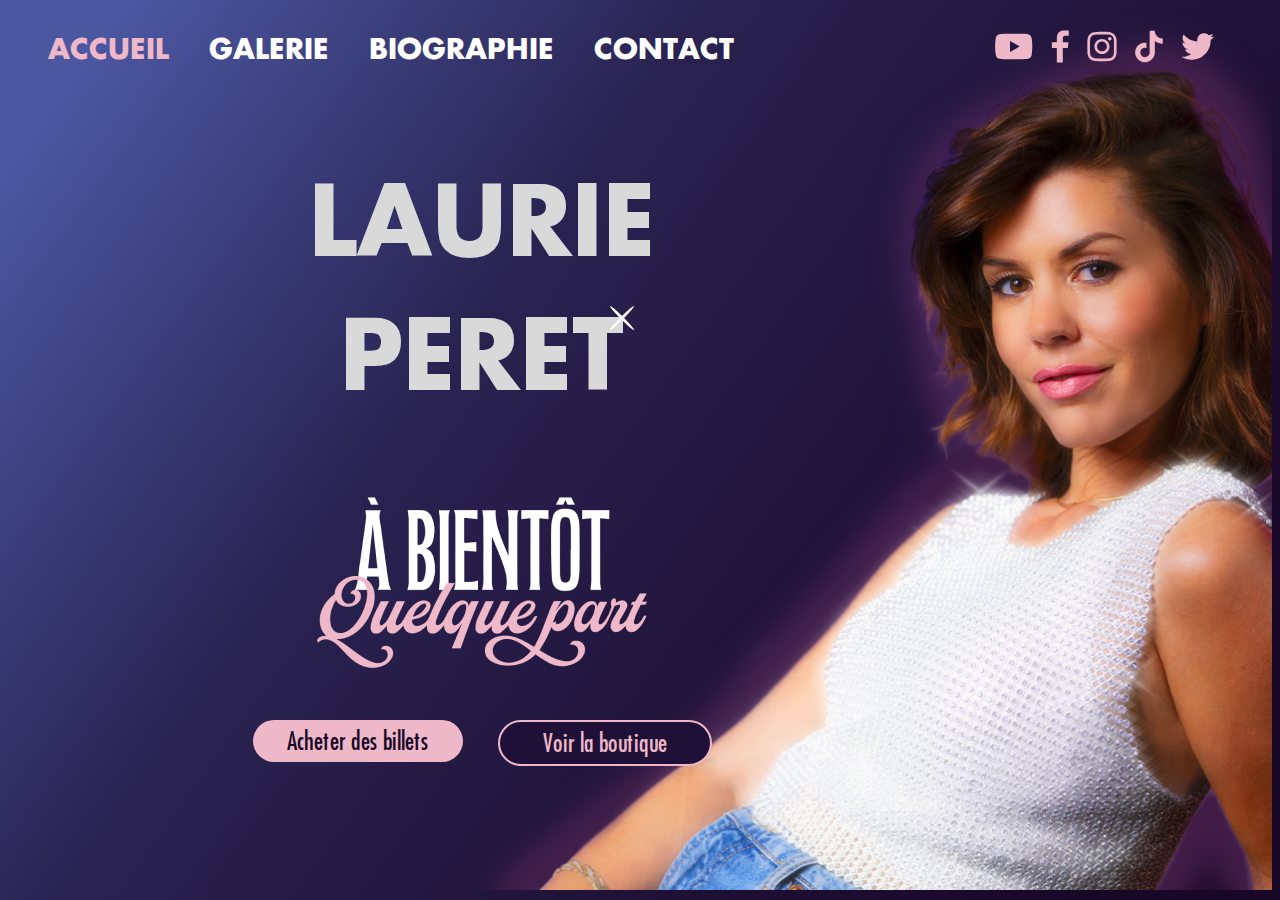
==== index.html @ b5bcc186 "Hover done" ====
<!doctype html>
<html lang="en">
<head>
    <meta charset="UTF-8">
    <meta name="viewport"
          content="width=device-width, user-scalable=no, initial-scale=1.0, maximum-scale=1.0, minimum-scale=1.0">
    <meta http-equiv="X-UA-Compatible" content="ie=edge">
    <title>Laurie Peret - À bientôt Quelque part</title>
    <link rel="stylesheet" href="style.css">
</head>
<body>
<div id="main">
    <nav class="mobile-nav bold flex">
        <div class="block-menu" id="burger">
            <img src="images/icon/burger.svg" alt="" class="burger-svg"> <span class="menu-title">MENU</span>
        </div>
        <div id="mobile-menu">
            <div class="menu-item item-mobile bold active-mobile">
                <a href="index.html">ACCUEIL</a>
            </div>
            <div class="menu-item item-mobile bold">
                <a href="galerie.html">GALERIE</a>
            </div>
            <div class="menu-item item-mobile bold">
                <a href="biographie.html">BIOGRAPHIE</a>
            </div>
            <div class="menu-item item-mobile last bold">
                <a href="contact.html">CONTACT</a>
            </div>
        </div>
        <div class="social-networks-mobile flex">
            <div class="social-network">
                <img src="images/icon/youtube.svg" alt="">
            </div>
            <div class="social-network">
                <img src="images/icon/facebook.svg" alt="">
            </div>
            <div class="social-network">
                <img src="images/icon/instagram.svg" alt="">
            </div>
            <div class="social-network">
                <img src="images/icon/tiktok.svg" alt="">
            </div>
            <div class="social-network">
                <img src="images/icon/x.svg" alt="">
            </div>
        </div>
    </nav>
    <div class="mobile-container">
        <h1 class="title-mobile bold">
            LAURIE PERE<span class="spark-letter star">T</span>
        </h1>
        <div class="main-mobile">
            <img src="images/a_bientot.png" class="a-bientot-img" alt="">
        </div>
        <footer>
            <div class="billet-mobile-btn primary-btn">
                Billets
            </div>
            <div class="boutique-mobile-btn secondary-btn">
                Boutique
            </div>
        </footer>
    </div>
    <nav class="flex desktop-nav">
        <div class="menu-items flex">
            <div class="menu-item bold active-desktop">
                <a href="index.html">ACCUEIL</a>
            </div>
            <div class="menu-item bold">
                <a href="galerie.html">GALERIE</a>
            </div>
            <div class="menu-item bold">
                <a href="biographie.html">BIOGRAPHIE</a>
            </div>
            <div class="menu-item bold">
                <a href="contact.html">CONTACT</a>
            </div>
        </div>
        <div class="social-networks flex">
            <div class="social-network">
                <img src="images/icon/youtube.svg" alt="">
            </div>
            <div class="social-network">
                <img src="images/icon/facebook.svg" alt="">
            </div>
            <div class="social-network">
                <img src="images/icon/instagram.svg" alt="">
            </div>
            <div class="social-network">
                <img src="images/icon/tiktok.svg" alt="">
            </div>
            <div class="social-network">
                <img src="images/icon/x.svg" alt="">
            </div>
        </div>
    </nav>
    <div class="desktop-container">
        <h1 class="title-desktop bold">
            <span class="center laurie-txt">
                LAURIE <br> PERE<span class="spark-letter star">T</span>
            </span>
        </h1>
        <div class="main-desktop">
            <img src="images/a_bientot.png" alt="">
        </div>
        <div class="flex btn-container">
            <div class="billet-desktop-btn primary-btn">
                Acheter des billets
            </div>
            <div class="boutique-desktop-btn secondary-btn">
                Voir la boutique
            </div>
        </div>
    </div>
</div>
<script src="script.js"></script>
</body>
</html>
---- style.css ----
/********************** Police *******************/
@font-face {
    font-family: 'FuturaLT-Bold';
    src: url('fonts/FuturaLT-Bold.eot'); /* EOT */
    src: url('fonts/FuturaLT-Bold.woff2') format('woff2'),
    url('fonts/FuturaLT-Bold.woff') format('woff'),
    url('fonts/FuturaLT-Bold.ttf') format('truetype');
    font-weight: bold;
    font-style: normal;
}

@font-face {
    font-family: 'FuturaLT-Condensed';
    src: url('fonts/FuturaLT-Condensed.eot'); /* EOT */
    src: url('fonts/FuturaLT-Condensed.woff2') format('woff2'),
    url('fonts/FuturaLT-Condensed.woff') format('woff'),
    url('fonts/FuturaLT-Condensed.ttf') format('truetype');
    font-weight: normal;
    font-style: normal;
}

@font-face {
    font-family: 'FuturaLT-CondensedOblique';
    src: url('fonts/FuturaLT-CondensedOblique.eot'); /* EOT */
    src: url('fonts/FuturaLT-CondensedOblique.woff2') format('woff2'),
    url('fonts/FuturaLT-CondensedOblique.woff') format('woff'),
    url('fonts/FuturaLT-CondensedOblique.ttf') format('truetype');
    font-weight: normal;
    font-style: italic;
}

a {
    color: unset;
    text-decoration: none;
}

.bold {
    font-family: 'FuturaLT-Bold', sans-serif;
}

body {
    background: linear-gradient(306deg, #190728 10.26%, rgba(25, 7, 40, 0.90) 29.58%, #292250 62.83%, #4B57A1 93.28%), #4B57A1;
    background-size: 100% 100%;
    background-repeat: no-repeat;
    background-attachment: fixed;
    font-family: 'FuturaLT-Condensed', sans-serif;
    touch-action: pan-x pan-y;
}
#main {
    background-image: url('images/laurie-a-bientot.png');
    background-size: auto 100%, cover;
    background-repeat: no-repeat;
    background-attachment: fixed;
    background-position: right top;
    height: 98vh;
}
#mobile-menu {
    position: absolute;
    top: 50px;
    border-radius: 4px;
    background-color: #EFB8C8;
    display: none;
}
.block {
    display: block !important;
}
.item-mobile {
    font-size: 18px;
    margin-top: 10px;
    margin-left: 15px;
}
.menu-item.item-mobile.last.bold {
    margin-bottom: 15px;
}
.center {
    text-align: center;
}
.flex {
    display: flex;
}
.desktop-nav {
    justify-content: space-between;
    align-items: center;
    height: 80px;
    margin-left: 40px;
    margin-right: 40px;
}

.menu-item {
    color: #FFF;
    font-size: 28px;
    font-style: normal;
    font-weight: 700;
    line-height: normal;
    padding-right: 40px;
    transition: color 0.4s;
}
.menu-item:hover {
    color: #EFB8C8;
}
.social-networks {
    align-items: center;
}
.social-network {
    padding-right: 18px;
}

.burger-svg {
    height: 20px;
}
.mobile-nav {
    display: none;
}
.social-networks-mobile {
    display: none;
}
.mobile-container {
    display: none;
}
h1 {
    font-size: 3rem;
}
.title-desktop {
    color: #D9D9D9;
    text-align: center;
    font-size: 6rem;
    position: relative;
}
.spark-letter {
    position: relative;
}

.spark-letter::before {
    content: "";
    position: absolute;
    top: 22%;
    left: 97%;
    transform: translate(-50%, -50%) rotate(-45deg);
    width: 34px;
    height: 3px;
    background-color: white;
    border-radius: 50%;
    animation: spark 4s ease-in-out infinite;
}

.spark-letter::after {
    content: "";
    position: absolute;
    top: 22%;
    left: 97%;
    transform: translate(-50%, -50%) rotate(45deg); /* Rotation opposée */
    width: 34px;
    height: 3px;
    background-color: white;
    border-radius: 50%;
    animation: spark2 4s ease-in-out infinite;
}

@keyframes spark {
    0% {
        opacity: 0;
        transform: translate(-50%, -50%) scale(0) rotate(-90deg);
    }
    50% {
        opacity: 1;
        transform: translate(-50%, -50%) scale(1) rotate(-45deg);
    }
    100% {
        opacity: 0;
        transform: translate(-50%, -50%) scale(0) rotate(0deg);
    }
}

@keyframes spark2 {
    0% {
        opacity: 0;
        transform: translate(-50%, -50%) scale(0) rotate(0deg);
    }
    50% {
        opacity: 1;
        transform: translate(-50%, -50%) scale(1) rotate(45deg);
    }
    100% {
        opacity: 0;
        transform: translate(-50%, -50%) scale(0) rotate(90deg);
    }
}
.main-desktop {
    text-align: center;
}
.desktop-container {
    width: 75%;
}
.primary-btn {
    border-radius: 35px;
    background: #EFB8C8;
    color: #180728;
    width: 135px;
    height: 34px;
    display: flex;
    align-items: center;
    justify-content: center;
    font-size: 20px;
}
.billet-mobile-btn {
    margin-left: -25px;
    margin-right: 25px;
}

.secondary-btn {
    border-radius: 35px;
    border: 2px solid #EFB8C8;
    background: #1E1036;
    width: 135px;
    height: 34px;
    display: flex;
    align-items: center;
    justify-content: center;
    font-size: 20px;
}
.billet-desktop-btn {
    margin-right: 35px;
    font-size: 25px;
    width: 210px;
    height: 42px;
}
.boutique-desktop-btn {
    font-size: 25px;
    width: 210px;
    height: 42px;
    color: #EFB8C8;
}
.btn-container {
    justify-content: center;
    margin-top: 35px;
}
@media (max-width: 1000px) {
    .desktop-container {
        display: none;
    }
    #main {
        background-image: unset;
        background-size: unset;
        background-repeat: unset;
        background-attachment: unset;
        background-position: unset;
        height: unset;
    }
    .main-mobile {
        background-image: url('images/laurie-mobile.png');
        background-size: auto 80%, cover;
        background-repeat: no-repeat;
        background-position: top right;
        height: 80vh;
        text-align: center;
    }
    .desktop-nav {
        display: none;
    }
    .social-networks-mobile {
        display: flex;
    }
    .mobile-nav {
        position: relative;
        display: flex;
        justify-content: space-between;
        color: #EFB8C8;
        font-size: 25px;
        font-style: normal;
        font-weight: 700;
        line-height: normal;
        margin-left: 15px;
        margin-top: 20px;
    }
    .mobile-container {
        display: block;
    }
    .title-mobile {
        color: #D9D9D9;
        text-align: center;
    }
}
@media (max-width: 410px) {
    .menu-title {
        display: none;
    }
    .menu-item:hover {
        color: #323067;
        cursor: pointer;
    }
}
@media (max-width: 600px) {
    .a-bientot-img {
        padding-top: 50px;
        width: 50%;
        padding-left: 20px;
    }
    .main-mobile {
        text-align: unset;
    }
}

footer {
    display: flex;
    position: fixed;
    left: 0;
    bottom: 0;
    width: 100%;
    height: 10vh;
    background: rgb(2,0,36);
    background: linear-gradient(0deg, rgba(2,0,36,1) 0%, rgba(41,31,77,1) 65%, rgba(41,31,77,0) 100%);
    padding: 20px;
    color: white;
    text-align: center;
    z-index: 999;
    align-items: center;
    justify-content: center;
}
.active-mobile {
    color: #323067;
}
.active-desktop {
    color: #EFB8C8;
}
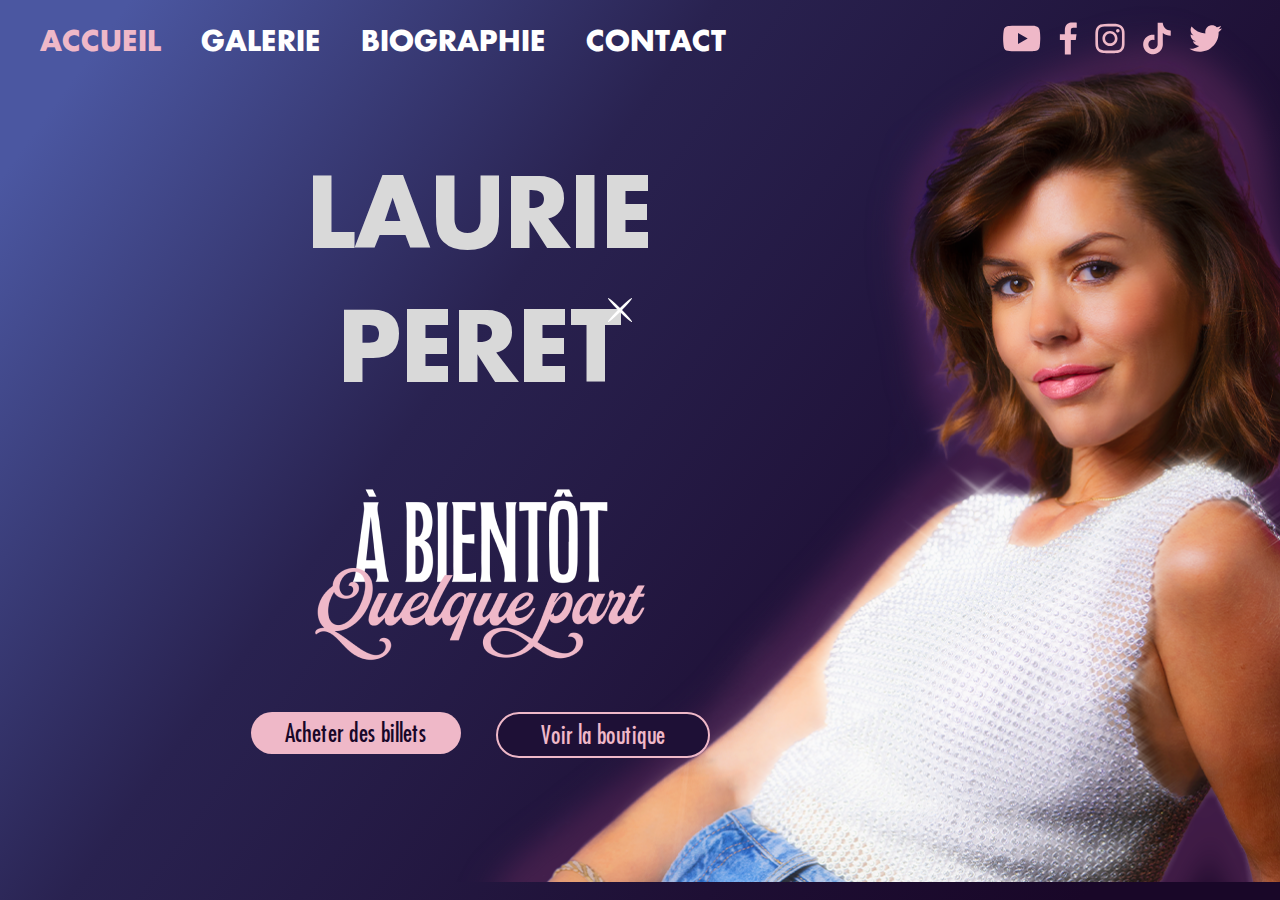
==== commit c9523cd9: "Update link" ====
--- a/index.html
+++ b/index.html
@@ -8,7 +8,7 @@
     <title>Laurie Peret - À bientôt Quelque part</title>
     <link rel="stylesheet" href="style.css">
 </head>
-<body>
+<body class="home">
 <div id="main">
     <nav class="mobile-nav bold flex">
         <div class="block-menu" id="burger">
@@ -30,19 +30,29 @@
         </div>
         <div class="social-networks-mobile flex">
             <div class="social-network">
-                <img src="images/icon/youtube.svg" alt="">
+                <a target="_blank" href="https://www.youtube.com/c/LauriePeret">
+                    <img src="images/icon/youtube.svg" alt="">
+                </a>
             </div>
             <div class="social-network">
-                <img src="images/icon/facebook.svg" alt="">
+                <a href="https://fr-fr.facebook.com/LauriePeret" target="_blank">
+                    <img src="images/icon/facebook.svg" alt="">
+                </a>
             </div>
             <div class="social-network">
-                <img src="images/icon/instagram.svg" alt="">
+                <a href="https://www.instagram.com/laurieperet" target="_blank">
+                    <img src="images/icon/instagram.svg" alt="">
+                </a>
             </div>
             <div class="social-network">
-                <img src="images/icon/tiktok.svg" alt="">
+                <a href="https://www.tiktok.com/@laurieperet" target="_blank">
+                    <img src="images/icon/tiktok.svg" alt="">
+                </a>
             </div>
             <div class="social-network">
-                <img src="images/icon/x.svg" alt="">
+                <a href="https://twitter.com/lauriewoood" target="_blank">
+                    <img src="images/icon/x.svg" alt="">
+                </a>
             </div>
         </div>
     </nav>
@@ -57,9 +67,9 @@
             <div class="billet-mobile-btn primary-btn">
                 Billets
             </div>
-            <div class="boutique-mobile-btn secondary-btn">
+            <a href="https://www.laurieperet.shop/" target="_blank" class="boutique-mobile-btn secondary-btn">
                 Boutique
-            </div>
+            </a>
         </footer>
     </div>
     <nav class="flex desktop-nav">
@@ -79,19 +89,29 @@
         </div>
         <div class="social-networks flex">
             <div class="social-network">
-                <img src="images/icon/youtube.svg" alt="">
+                <a target="_blank" href="https://www.youtube.com/c/LauriePeret">
+                    <img src="images/icon/youtube.svg" alt="">
+                </a>
             </div>
             <div class="social-network">
-                <img src="images/icon/facebook.svg" alt="">
+                <a href="https://fr-fr.facebook.com/LauriePeret" target="_blank">
+                    <img src="images/icon/facebook.svg" alt="">
+                </a>
             </div>
             <div class="social-network">
-                <img src="images/icon/instagram.svg" alt="">
+                <a href="https://www.instagram.com/laurieperet" target="_blank">
+                    <img src="images/icon/instagram.svg" alt="">
+                </a>
             </div>
             <div class="social-network">
-                <img src="images/icon/tiktok.svg" alt="">
+                <a href="https://www.tiktok.com/@laurieperet" target="_blank">
+                    <img src="images/icon/tiktok.svg" alt="">
+                </a>
             </div>
             <div class="social-network">
-                <img src="images/icon/x.svg" alt="">
+                <a href="https://twitter.com/lauriewoood" target="_blank">
+                    <img src="images/icon/x.svg" alt="">
+                </a>
             </div>
         </div>
     </nav>
@@ -105,12 +125,12 @@
             <img src="images/a_bientot.png" alt="">
         </div>
         <div class="flex btn-container">
-            <div class="billet-desktop-btn primary-btn">
+            <a href="https://laurieperet.francebillet.com/" target="_blank" class="billet-desktop-btn primary-btn">
                 Acheter des billets
-            </div>
-            <div class="boutique-desktop-btn secondary-btn">
+            </a>
+            <a href="https://www.laurieperet.shop/" target="_blank" class="boutique-desktop-btn secondary-btn">
                 Voir la boutique
-            </div>
+            </a>
         </div>
     </div>
 </div>
--- a/style.css
+++ b/style.css
@@ -20,6 +20,16 @@
 }
 
 @font-face {
+    font-family: 'FuturaLT-Book';
+    src: url('fonts/FuturaLT-Book.eot'); /* EOT */
+    src: url('fonts/FuturaLT-Book.woff2') format('woff2'),
+    url('fonts/FuturaLT-Book.woff') format('woff'),
+    url('fonts/FuturaLT-Book.ttf') format('truetype');
+    font-weight: normal;
+    font-style: normal;
+}
+
+@font-face {
     font-family: 'FuturaLT-CondensedOblique';
     src: url('fonts/FuturaLT-CondensedOblique.eot'); /* EOT */
     src: url('fonts/FuturaLT-CondensedOblique.woff2') format('woff2'),
@@ -45,6 +55,7 @@
     background-attachment: fixed;
     font-family: 'FuturaLT-Condensed', sans-serif;
     touch-action: pan-x pan-y;
+    margin: 0;
 }
 #main {
     background-image: url('images/laurie-a-bientot.png');
@@ -53,6 +64,34 @@
     background-attachment: fixed;
     background-position: right top;
     height: 98vh;
+}
+.main-page {
+    background-color: white;
+}
+.main-galerie {
+    background-color: white;
+    padding: 5rem;
+}
+#my-gallery {
+    text-align: center;
+}
+.article {
+    justify-content: space-evenly;
+    margin-bottom: 25px;
+    align-items: flex-start;
+}
+.left-article {
+    width: 40vw;
+    font-family: 'FuturaLT-Book', sans-serif;
+}
+.left-article p {
+    width: 96%;
+}
+.right-article {
+    width: 40%;
+}
+.right-article img {
+    width: 100%;
 }
 #mobile-menu {
     position: absolute;
@@ -229,12 +268,81 @@
     width: 210px;
     height: 42px;
     color: #EFB8C8;
+    transition: color .4s;
 }
 .btn-container {
     justify-content: center;
     margin-top: 35px;
 }
+.main-contact {
+    background-image: url("images/background-contact.png");
+    background-size: auto 80%, cover;
+    background-position: top center;
+    height: 100vh;
+    width: 100vw;
+    overflow: hidden;
+    display: flex;
+    justify-content: space-evenly;
+    align-items: center;
+}
+.main-contact h2 {
+    font-size: 4rem;
+    color: white;
+    margin-bottom: -6px;
+}
+.separation {
+    height: 5rem;
+    width: 5px;
+    background-color: white;
+    margin-top: -5rem;
+}
+.contact-block {
+    text-align: center;
+    margin-top: -8rem;
+}
+.contact-block a {
+    color: white;
+}
+.boutique-desktop-btn:hover {
+    color: #EF82A2;
+    border-color: #EF82A2;
+}
+
 @media (max-width: 1000px) {
+    .main-galerie {
+        padding: unset;
+        text-align: center;
+    }
+    .main-contact {
+        flex-direction: column;
+    }
+    .separation {
+        transform: rotate(90deg);
+    }
+    .main-contact h2 {
+        margin-bottom: 10px;
+    }
+    .article {
+        flex-direction: column;
+        align-items: unset;
+    }
+    .column-reverse-mobile {
+        flex-direction: column-reverse;
+    }
+    .left-article {
+        padding-left: 15px;
+        padding-right: 15px;
+        width: 100vw;
+    }
+    .left-article p {
+        width: 90%;
+    }
+    .right-article {
+        width: 100vw;
+    }
+    .right-article img {
+        max-width: 95vw;
+    }
     .desktop-container {
         display: none;
     }
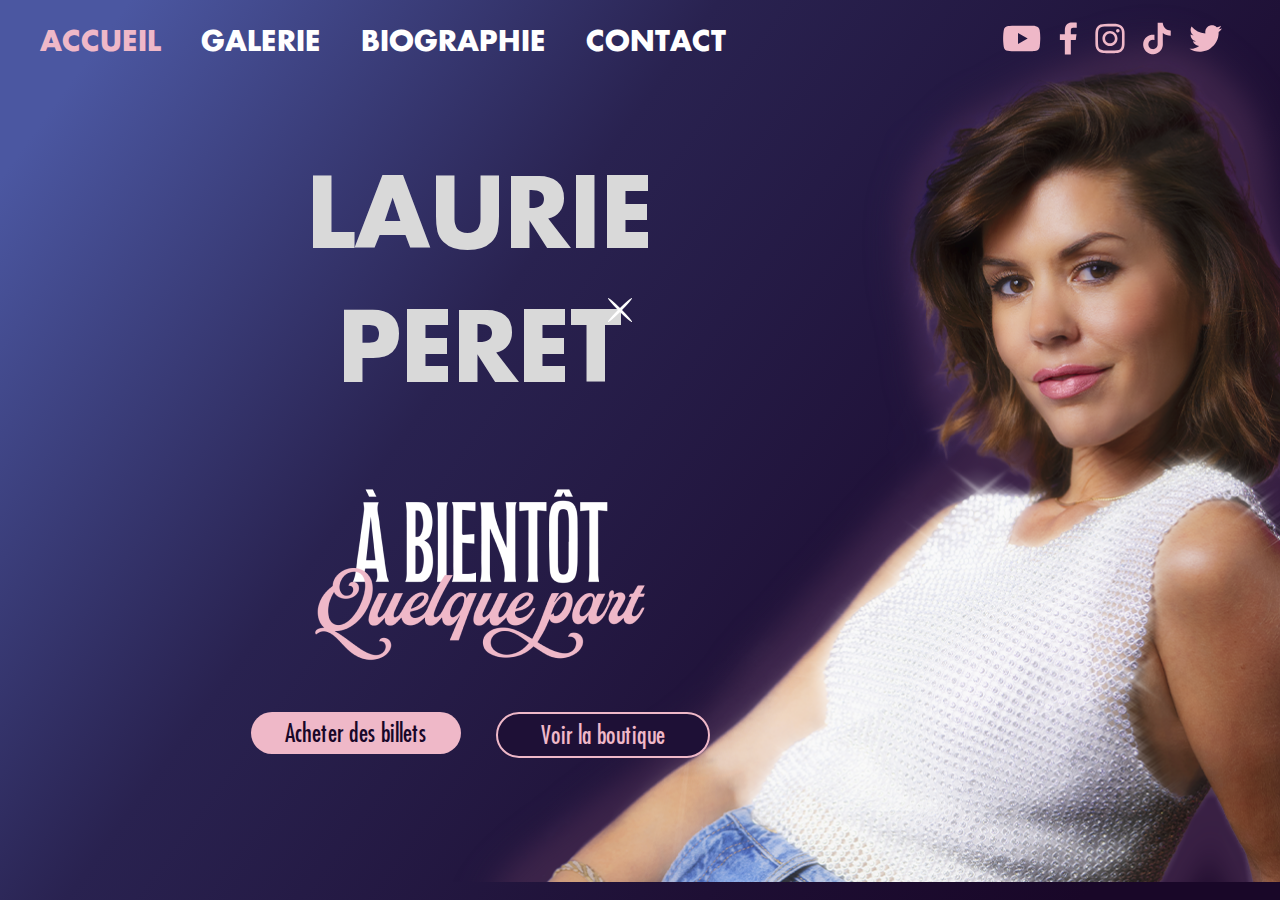
==== commit 651b93c6: "Change position bg on mobile" ====
--- a/index.html
+++ b/index.html
@@ -62,11 +62,13 @@
         </h1>
         <div class="main-mobile">
             <img src="images/a_bientot.png" class="a-bientot-img" alt="">
+            <img src="images/laurie-mobile-2.png" class="laurie-mobile-img" alt="">
+
         </div>
         <footer>
-            <div class="billet-mobile-btn primary-btn">
+            <a href="https://laurieperet.francebillet.com/" target="_blank" class="billet-mobile-btn primary-btn">
                 Billets
-            </div>
+            </a>
             <a href="https://www.laurieperet.shop/" target="_blank" class="boutique-mobile-btn secondary-btn">
                 Boutique
             </a>
--- a/style.css
+++ b/style.css
@@ -58,7 +58,7 @@
     margin: 0;
 }
 #main {
-    background-image: url('images/laurie-a-bientot.png');
+    background-image: url('images/laurie-a-bientot-2.png');
     background-size: auto 100%, cover;
     background-repeat: no-repeat;
     background-attachment: fixed;
@@ -355,12 +355,15 @@
         height: unset;
     }
     .main-mobile {
-        background-image: url('images/laurie-mobile.png');
-        background-size: auto 80%, cover;
-        background-repeat: no-repeat;
-        background-position: top right;
-        height: 80vh;
+        /*background-image: url('images/laurie-mobile-2.png');*/
+        /*background-size: auto 80%, cover;*/
+        /*background-repeat: no-repeat;*/
+        /*background-position: top right;*/
+        /*height: 80vh;*/
         text-align: center;
+    }
+    .laurie-mobile-img {
+        width: 100vw;
     }
     .desktop-nav {
         display: none;
@@ -399,9 +402,10 @@
 }
 @media (max-width: 600px) {
     .a-bientot-img {
-        padding-top: 50px;
-        width: 50%;
-        padding-left: 20px;
+        position: absolute;
+        width: 45%;
+        top: 45%;
+        left: 5%;
     }
     .main-mobile {
         text-align: unset;
